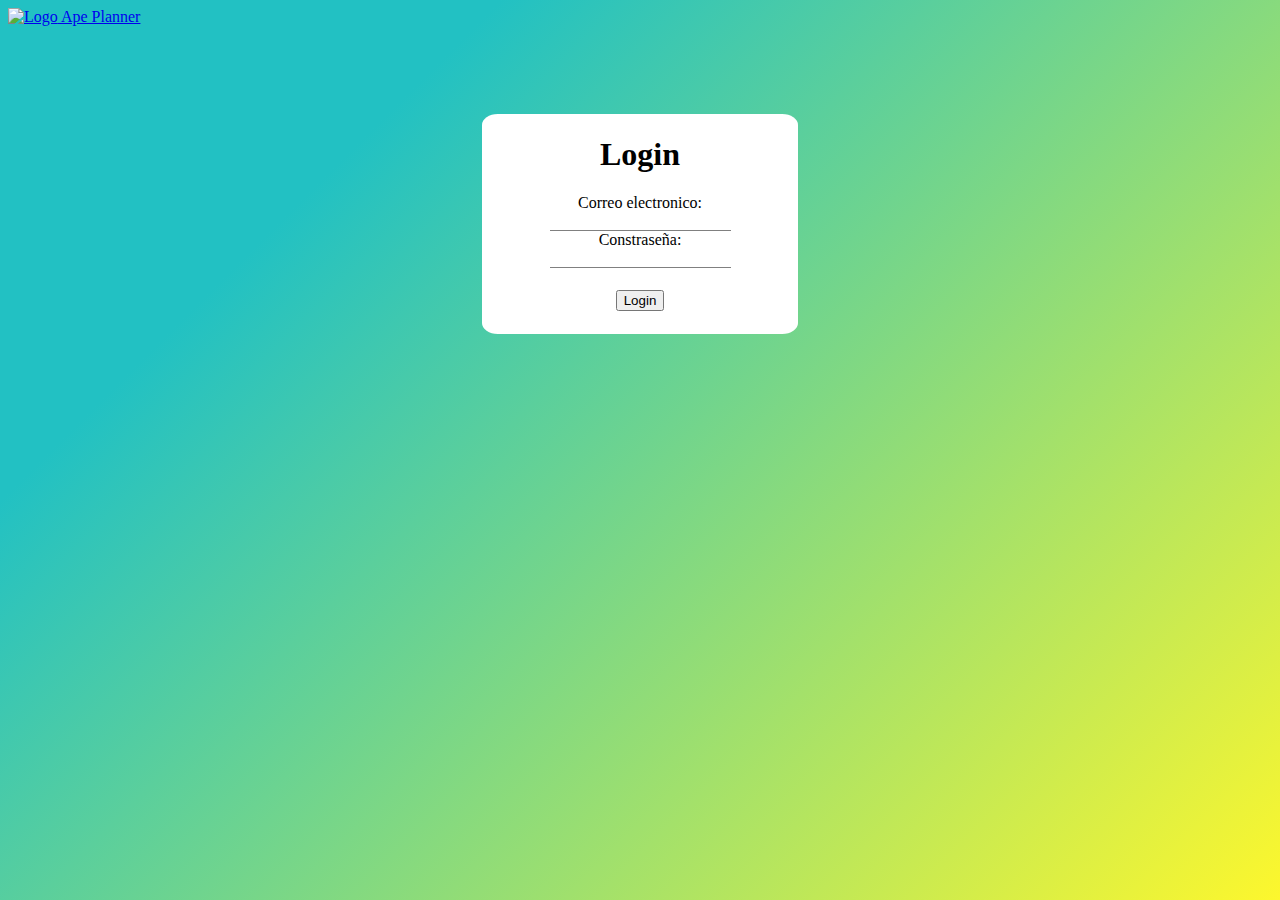
==== Usuario/login.html @ f802cc41 "cambios" ====
<!DOCTYPE html>
<html lang="en">
<head>
    <meta charset="UTF-8">
    <meta name="viewport" content="width=device-width, initial-scale=1.0">
    <title>Document</title>
    <link rel="stylesheet" type="text/css" href="./styleLogin.css ">
        <link href="https://cdn.jsdelivr.net/npm/bootstrap@5.3.2/dist/css/bootstrap.min.css" rel="stylesheet" integrity="sha384-T3c6CoIi6uLrA9TneNEoa7RxnatzjcDSCmG1MXxSR1GAsXEV/Dwwykc2MPK8M2HN" crossorigin="anonymous">

</head>
<body >
    
    <nav class="navbar bg-body-tertiary">
        <div class="container-fluid">
          <a class="navbar-brand" href="#">
            <img src="../img/LogoSinFondo.png" alt="Logo" width="100" height="" class="d-inline-block align-text-top">
    Ape Planner    </a>
        </div>
      </nav>
      <section  >
        <form  class="formLogin">
          <div class="divLogin">
          <h1>Login</h1>
            <div>
          <div>
              <label>Correo electronico:</label><br>
              <input type="mail" name="correo" id="correo"><br>
            </div>         
             <div>
              <label>Constraseña:</label><br>
              <input type="text" name="pass" id="pass"><br>
            </div>
      
            <button class="botonLogin">Login</button>
            
          </div>
        </form>
      </section>
    <script src="https://cdn.jsdelivr.net/npm/bootstrap@5.3.2/dist/js/bootstrap.bundle.min.js" integrity="sha384-C6RzsynM9kWDrMNeT87bh95OGNyZPhcTNXj1NW7RuBCsyN/o0jlpcV8Qyq46cDfL" crossorigin="anonymous"></script>

</body>
</html>
---- Usuario/styleLogin.css ----
body{
    background: rgb(34,193,195);
    background: linear-gradient(135deg, rgba(34,193,195,1) 23%, rgba(253,247,45,1) 100%); 
    background-repeat: no-repeat;
    background-size:contain;
    background-position: center center;
    background-attachment: fixed;
  }
  .divLogin{
    text-align: center;
    background-color: white;
    width: 25%;    
    align-self: center;
    border-radius: 5%;
}
.formLogin{
    margin-top: 7%;
    display: flex;
    justify-content: center;
}
input{
    border: none;
    border-bottom: 1px grey solid;
}
.botonLogin{
    margin-top: 7%;
    margin-bottom: 7%;

}
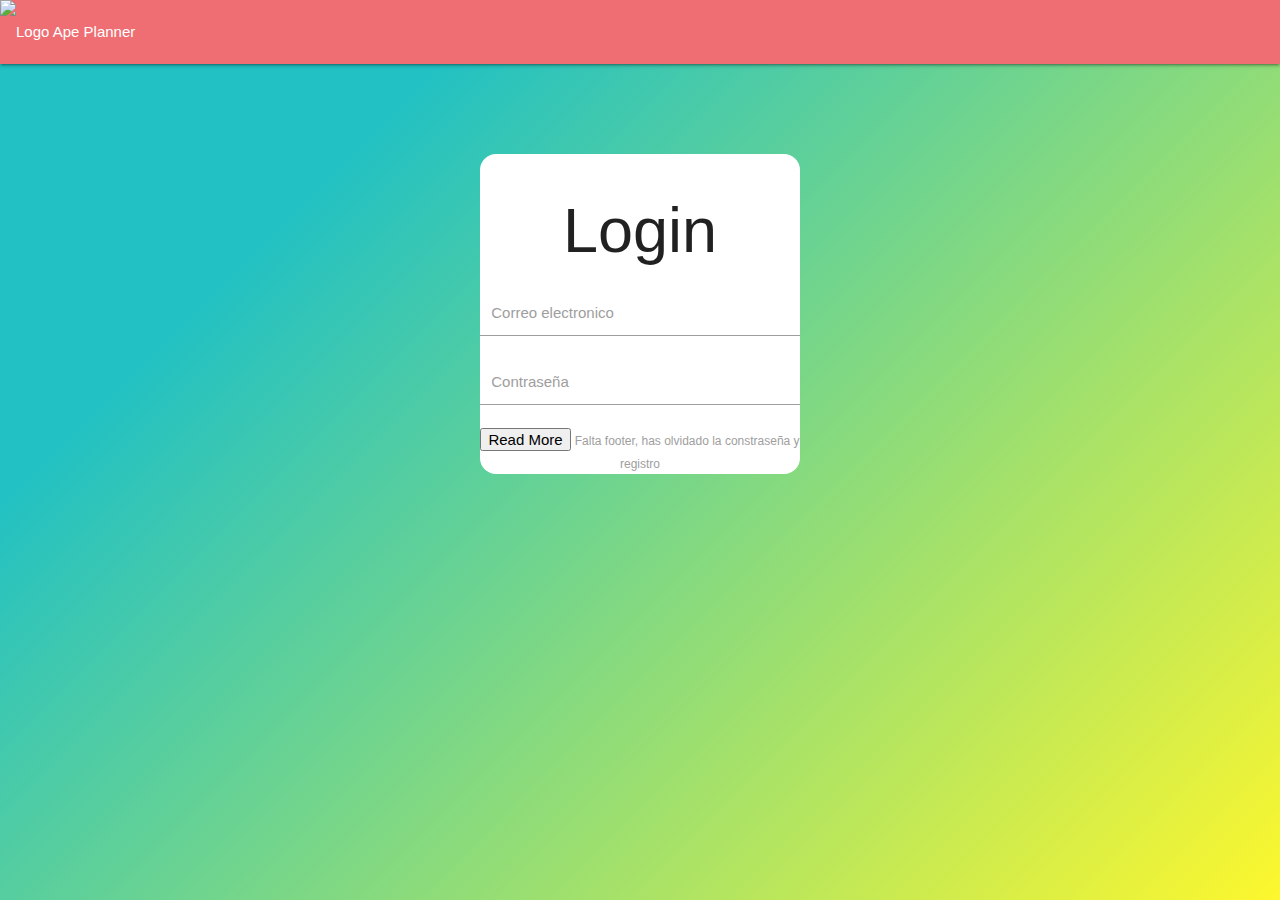
==== commit 782a9fdc: "c" ====
--- a/Usuario/login.html
+++ b/Usuario/login.html
@@ -6,6 +6,10 @@
     <title>Document</title>
     <link rel="stylesheet" type="text/css" href="./styleLogin.css ">
         <link href="https://cdn.jsdelivr.net/npm/bootstrap@5.3.2/dist/css/bootstrap.min.css" rel="stylesheet" integrity="sha384-T3c6CoIi6uLrA9TneNEoa7RxnatzjcDSCmG1MXxSR1GAsXEV/Dwwykc2MPK8M2HN" crossorigin="anonymous">
+        <link rel="stylesheet" href="https://cdnjs.cloudflare.com/ajax/libs/materialize/1.0.0/css/materialize.min.css">
+        <link href="https://fonts.googleapis.com/css2?family=Lato&display=swap" rel="stylesheet">
+        <script src="https://cdnjs.cloudflare.com/ajax/libs/materialize/1.0.0/js/materialize.min.js"></script>
+
 
 </head>
 <body >
@@ -23,19 +27,32 @@
           <h1>Login</h1>
             <div>
           <div>
-              <label>Correo electronico:</label><br>
-              <input type="mail" name="correo" id="correo"><br>
+            <div class="input-field col s6">
+              <input  id="correo" name="correo" type="text">
+              <label for="correo">Correo electronico</label>
+          </div>
+          <div>
+            <div class="input-field col s6">
+              <input  id="pass" name="pass" type="text">
+              <label for="pass">Contraseña</label>
+          </div>
+             <!--<label>Correo electronico:</label><br>
+              <input type="mail" name="correo" id="correo" placeholder="Correo electronico"><br>
+              <input type="text" value="el texto por defecto" onfocus="if (this.value=='el texto por defecto') this.value='';" onblur="if (this.value=='') this.value='el texto por defecto';" />
             </div>         
              <div>
               <label>Constraseña:</label><br>
-              <input type="text" name="pass" id="pass"><br>
-            </div>
+              <input type="text" name="pass" id="pass" placeholder="Login"><br>
+            </div>--> 
       
-            <button class="botonLogin">Login</button>
+            <button class="custom-btn btn-8"><span>Read More</span></button>
+            <label for="pass">Falta footer, has olvidado la constraseña y registro</label>
+
             
           </div>
         </form>
       </section>
+      <script src="usuarioJS.js"></script>
     <script src="https://cdn.jsdelivr.net/npm/bootstrap@5.3.2/dist/js/bootstrap.bundle.min.js" integrity="sha384-C6RzsynM9kWDrMNeT87bh95OGNyZPhcTNXj1NW7RuBCsyN/o0jlpcV8Qyq46cDfL" crossorigin="anonymous"></script>
 
 </body>
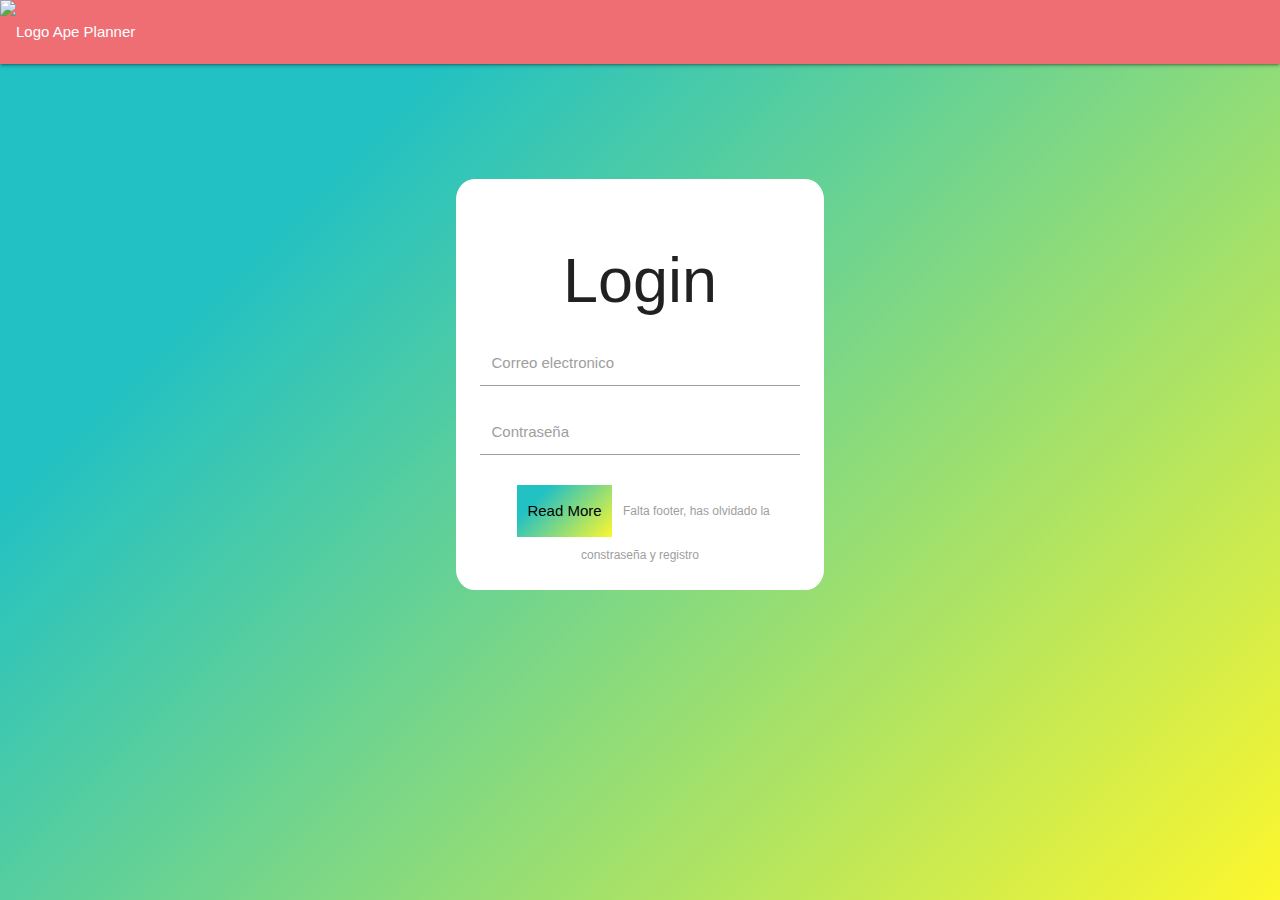
==== commit 36ecfaaa: "a" ====
--- a/Usuario/login.html
+++ b/Usuario/login.html
@@ -7,7 +7,7 @@
     <link rel="stylesheet" type="text/css" href="./styleLogin.css ">
         <link href="https://cdn.jsdelivr.net/npm/bootstrap@5.3.2/dist/css/bootstrap.min.css" rel="stylesheet" integrity="sha384-T3c6CoIi6uLrA9TneNEoa7RxnatzjcDSCmG1MXxSR1GAsXEV/Dwwykc2MPK8M2HN" crossorigin="anonymous">
         <link rel="stylesheet" href="https://cdnjs.cloudflare.com/ajax/libs/materialize/1.0.0/css/materialize.min.css">
-        <link href="https://fonts.googleapis.com/css2?family=Lato&display=swap" rel="stylesheet">
+        <!-- <link href="https://fonts.googleapis.com/css2?family=Lato&display=swap" rel="stylesheet"> -->
         <script src="https://cdnjs.cloudflare.com/ajax/libs/materialize/1.0.0/js/materialize.min.js"></script>
 
 
--- a/Usuario/styleLogin.css
+++ b/Usuario/styleLogin.css
@@ -6,17 +6,22 @@
     background-position: center center;
     background-attachment: fixed;
   }
+  .bi-person{
+    background-color: black;}
   .divLogin{
     text-align: center;
     background-color: white;
-    width: 25%;    
+    width: 30%;    
     align-self: center;
     border-radius: 5%;
+    padding: 2%;
+
 }
 .formLogin{
     margin-top: 7%;
     display: flex;
     justify-content: center;
+    padding: 2%;
 }
 input{
     border: none;
@@ -26,4 +31,68 @@
     margin-top: 7%;
     margin-bottom: 7%;
 
-}+
+  }
+  .bi{
+color: black !important;    
+  }
+ 
+
+/* 8 */
+.btn-8 {
+    background-color: #f0ecfc;
+  background-image: linear-gradient(135deg, rgba(34,193,195,1) 23%, rgba(253,247,45,1) 100%); 
+    line-height: 50px;
+    width: 30%;
+    margin: 2%;
+    border: none;
+  }
+  .btn-8 span {
+    position: relative;
+    display: block;
+    width: 100%;
+    height: 100%;
+  }
+
+  .btn-8:hover{
+    background: transparent;
+  }
+  .btn-8 span:hover{
+    color: rgba(34,193,195,1)
+  }
+  .btn-8 span:before,
+  .btn-8 span:after {
+    position: absolute;
+    content: "";
+    left: 0;
+    top: 0;
+    background: rgba(34,193,195,1);
+    /*box-shadow:  4px 4px 6px 0 rgba(255,255,255,.5),
+                -4px -4px 6px 0 rgba(116, 125, 136, .2), 
+      inset -4px -4px 6px 0 rgba(255,255,255,.5),
+      inset 4px 4px 6px 0 rgba(116, 125, 136, .3);*/
+    transition: all 0.3s ease;
+  }
+  .btn-8 span:before {
+    width: 2px;
+    height: 0%;
+  }
+  .btn-8 span:after {
+    height: 2px;
+    width: 0%;
+  }
+  .btn-8 span:hover:before {
+    height: 100%;
+  }
+  .btn-8 span:hover:after {
+    width: 100%;
+  }
+    
+
+
+
+
+
+
+
+  